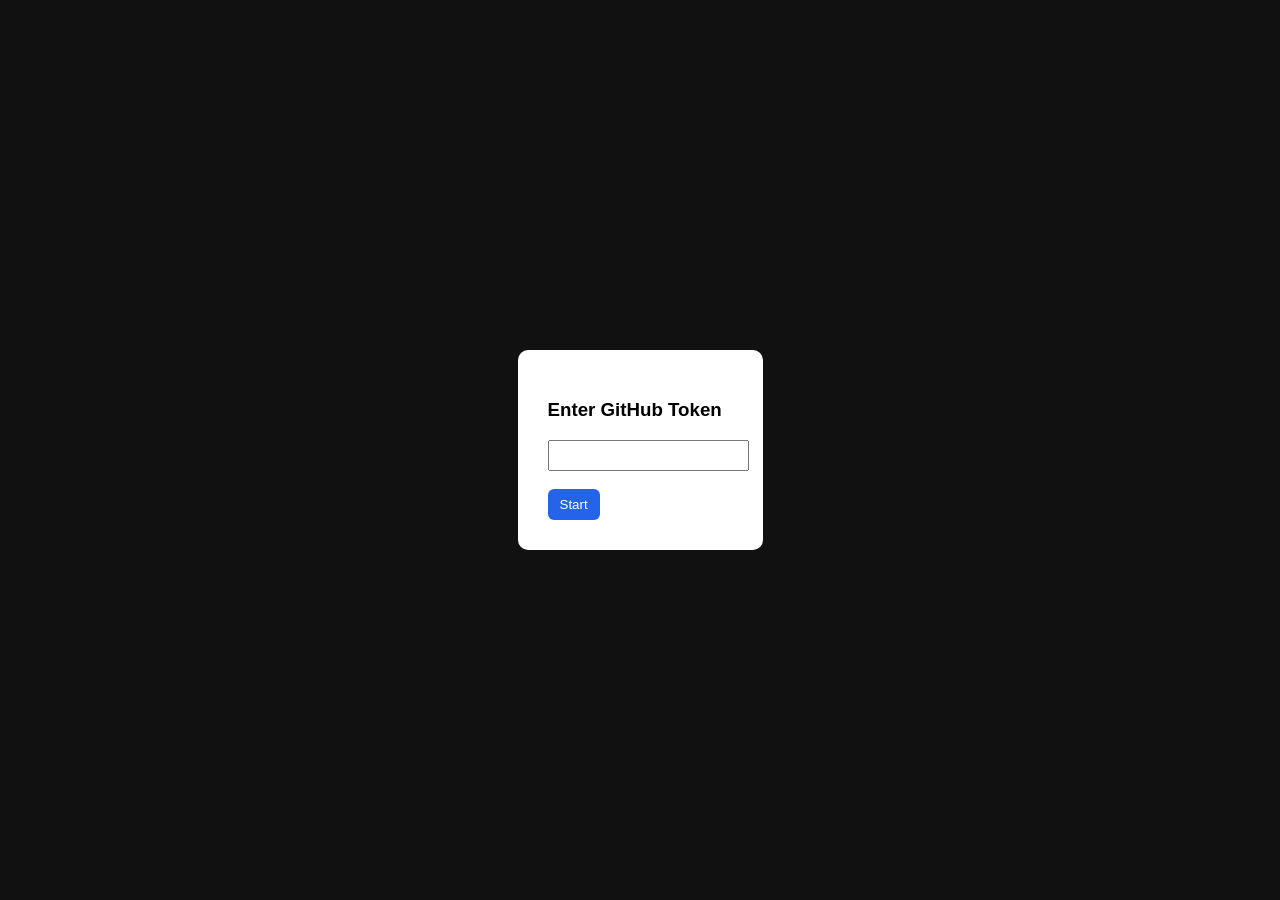
==== admin.html @ cba6a0bd "Update and rename test.html to admin.html" ====
<!DOCTYPE html>
<html>
<head>
<meta charset="UTF-8">
<title>Estancia Admin</title>

<style>
body {
  margin: 0;
  font-family: -apple-system, BlinkMacSystemFont, sans-serif;
  background: #eef1f5;
}

/* LOGIN */
#login {
  position: fixed;
  inset: 0;
  background: #111;
  display: flex;
  align-items: center;
  justify-content: center;
}
#loginBox {
  background: white;
  padding: 30px;
  border-radius: 10px;
}

/* HEADER */
.header {
  background: white;
  padding: 10px;
  display: flex;
  gap: 10px;
  border-bottom: 1px solid #ddd;
}

/* MAIN */
.container {
  display: flex;
  height: calc(100vh - 60px);
}

/* LEFT */
.left {
  width: 180px;
  background: #f8fafc;
  overflow-y: auto;
  padding: 10px;
}

.thumb {
  width: 100%;
  aspect-ratio: 9 / 16;
  margin-bottom: 10px;
  border-radius: 8px;
  overflow: hidden;
  border: 3px solid transparent;
  cursor: pointer;
}

.thumb.active {
  border: 3px solid #2563eb;
}

.thumb img, .thumb video {
  width: 100%;
  height: 100%;
  object-fit: cover;
}

/* CENTER */
.center {
  flex: 1;
  display: flex;
  align-items: center;
  justify-content: center;
}

/* TV FRAME */
.tv {
  position: relative;
  height: 90%;
  aspect-ratio: 9 / 16;
}

.tv img.frame {
  position: absolute;
  width: 100%;
  height: 100%;
  z-index: 2;
  pointer-events: none;
}

/* SCREEN AREA (adjust if needed) */
.screenArea {
  position: absolute;
  top: 5%;
  left: 5%;
  width: 90%;
  height: 90%;
  z-index: 1;
  background: black;
  display: flex;
  align-items: center;
  justify-content: center;
}

.screenArea img,
.screenArea video {
  width: 100%;
  height: 100%;
  object-fit: contain;
}

/* RIGHT */
.right {
  width: 300px;
  background: white;
  padding: 15px;
  border-left: 1px solid #ddd;
}

.field {
  margin-bottom: 10px;
}

input {
  width: 100%;
  padding: 6px;
}

button {
  padding: 8px 12px;
  border: none;
  background: #2563eb;
  color: white;
  border-radius: 6px;
  cursor: pointer;
}
.deleteBtn {
  background: #dc2626;
}
</style>
</head>

<body>

<!-- LOGIN -->
<div id="login">
  <div id="loginBox">
    <h3>Enter GitHub Token</h3>
    <input type="password" id="tokenInput"><br><br>
    <button onclick="start()">Start</button>
  </div>
</div>

<div id="app" style="display:none">

<div class="header">
  <input type="file" id="fileInput" multiple>
  <button onclick="upload()">Upload</button>
  <button onclick="saveConfig()">Save</button>
</div>

<div class="container">

<!-- LEFT -->
<div class="left" id="thumbList"></div>

<!-- CENTER -->
<div class="center">
  <div class="tv">

    <!-- SCREEN CONTENT -->
    <div class="screenArea" id="screenArea"></div>

    <!-- FRAME IMAGE -->
    <img src="images/screen.png" class="frame">

  </div>
</div>

<!-- RIGHT -->
<div class="right">

<h3 id="title">Select Slide</h3>

<label><input type="checkbox" id="enabled"> Enable</label>

<div class="field">Duration <input id="duration"></div>
<div class="field">Start Time <input type="time" id="startTime"></div>
<div class="field">End Time <input type="time" id="endTime"></div>
<div class="field">Start Date <input type="date" id="startDate"></div>
<div class="field">End Date <input type="date" id="endDate"></div>
<div class="field">Expiry <input id="expiry"></div>

<button class="deleteBtn" onclick="deleteSlide()">Delete</button>

</div>

</div>

</div>

<script>
const repoOwner="saravanansengamalan";
const repoName="estancianoticeboard";

let token="", files=[], config={}, selected=null;

// START
function start(){
  token=document.getElementById("tokenInput").value.trim();
  if(!token)return alert("Token required");
  login.style.display="none";
  app.style.display="block";
  load();
}

// LOAD
async function load(){

  const txt=await fetch(`https://raw.githubusercontent.com/${repoOwner}/${repoName}/main/config.txt`).then(r=>r.text());
  let inSlides=false;

  txt.split("\n").forEach(l=>{
    l=l.trim();
    if(l.toLowerCase()==="slides:"){inSlides=true;return;}
    if(inSlides){
      const p=l.split("|").map(x=>x.trim());
      config[p[0]]={duration:p[1]||"",start:p[2]||"",end:p[3]||"",startDate:p[4]||"",endDate:p[5]||"",expiry:p[6]||""};
    }
  });

  const res=await fetch(`https://api.github.com/repos/${repoOwner}/${repoName}/contents/slides`,{
    headers:{Authorization:`Bearer ${token}`}
  });

  const list=await res.json();
  files=list.map(f=>f.name);

  render();
}

// RENDER
function render(){
  const thumbList=document.getElementById("thumbList");
  thumbList.innerHTML="";

  files.forEach(name=>{
    const div=document.createElement("div");
    div.className="thumb";
    if(name===selected)div.classList.add("active");

    const url=`https://${repoOwner}.github.io/${repoName}/slides/${name}`;

    let media=name.match(/\.mp4/i)?document.createElement("video"):document.createElement("img");
    media.src=url;
    if(media.tagName==="VIDEO"){media.muted=true;media.autoplay=true;}

    div.appendChild(media);
    div.onclick=()=>selectSlide(name);

    thumbList.appendChild(div);
  });
}

// SELECT
function selectSlide(name){
  selected=name;
  render();

  const screenEl=document.getElementById("screenArea");
  screenEl.innerHTML="";

  const url=`https://${repoOwner}.github.io/${repoName}/slides/${name}`;

  let media=name.match(/\.mp4/i)?document.createElement("video"):document.createElement("img");
  media.src=url;
  if(media.tagName==="VIDEO"){media.autoplay=true;media.muted=true;}

  screenEl.appendChild(media);

  const c=config[name]||{};
  title.innerText=name;

  enabled.checked=!!config[name];
  duration.value=c.duration||"";
  startTime.value=c.start||"";
  endTime.value=c.end||"";
  startDate.value=c.startDate||"";
  endDate.value=c.endDate||"";
  expiry.value=c.expiry||"";
}

// UPDATE
document.querySelectorAll(".right input").forEach(el=>{
  el.oninput=()=>{
    if(!selected)return;

    if(!enabled.checked){delete config[selected];return;}

    if(startDate.value && !endDate.value && !expiry.value){
      alert("Start date needs end date or expiry");return;
    }

    config[selected]={duration:duration.value,start:startTime.value,end:endTime.value,startDate:startDate.value,endDate:endDate.value,expiry:expiry.value};
  };
});

// UPLOAD
async function upload(){
  const filesInput=fileInput.files;

  for(const f of filesInput){
    const base64=await toBase64(f);

    await fetch(`https://api.github.com/repos/${repoOwner}/${repoName}/contents/slides/${f.name}`,{
      method:"PUT",
      headers:{Authorization:`Bearer ${token}`,"Content-Type":"application/json"},
      body:JSON.stringify({message:"upload",content:base64})
    });

    files.push(f.name);
  }
  render();
}

// DELETE
async function deleteSlide(){
  if(!selected)return;

  const res=await fetch(`https://api.github.com/repos/${repoOwner}/${repoName}/contents/slides/${selected}`,{
    headers:{Authorization:`Bearer ${token}`}
  });
  const data=await res.json();

  await fetch(`https://api.github.com/repos/${repoOwner}/${repoName}/contents/slides/${selected}`,{
    method:"DELETE",
    headers:{Authorization:`Bearer ${token}`,"Content-Type":"application/json"},
    body:JSON.stringify({message:"delete",sha:data.sha})
  });

  delete config[selected];
  files=files.filter(f=>f!==selected);
  selected=null;
  document.getElementById("screenArea").innerHTML="";
  render();
}

// SAVE
async function saveConfig(){
  let content="default | 10\n\nslides:\n";

  Object.entries(config).forEach(([n,c])=>{
    let line=n;
    if(c.duration)line+=` | ${c.duration}`;
    if(c.start)line+=` | ${c.start}`;
    if(c.end)line+=` | ${c.end}`;
    if(c.startDate)line+=` | ${c.startDate}`;
    if(c.endDate)line+=` | ${c.endDate}`;
    if(c.expiry)line+=` | ${c.expiry}`;
    content+=line+"\n";
  });

  const res=await fetch(`https://api.github.com/repos/${repoOwner}/${repoName}/contents/config.txt`,{
    headers:{Authorization:`Bearer ${token}`}
  });
  const data=await res.json();

  await fetch(`https://api.github.com/repos/${repoOwner}/${repoName}/contents/config.txt`,{
    method:"PUT",
    headers:{Authorization:`Bearer ${token}`,"Content-Type":"application/json"},
    body:JSON.stringify({message:"update",content:btoa(unescape(encodeURIComponent(content))),sha:data.sha})
  });

  alert("Saved!");
}

function toBase64(f){
  return new Promise(r=>{
    const reader=new FileReader();
    reader.onload=()=>r(reader.result.split(",")[1]);
    reader.readAsDataURL(f);
  });
}
</script>

</body>
</html>
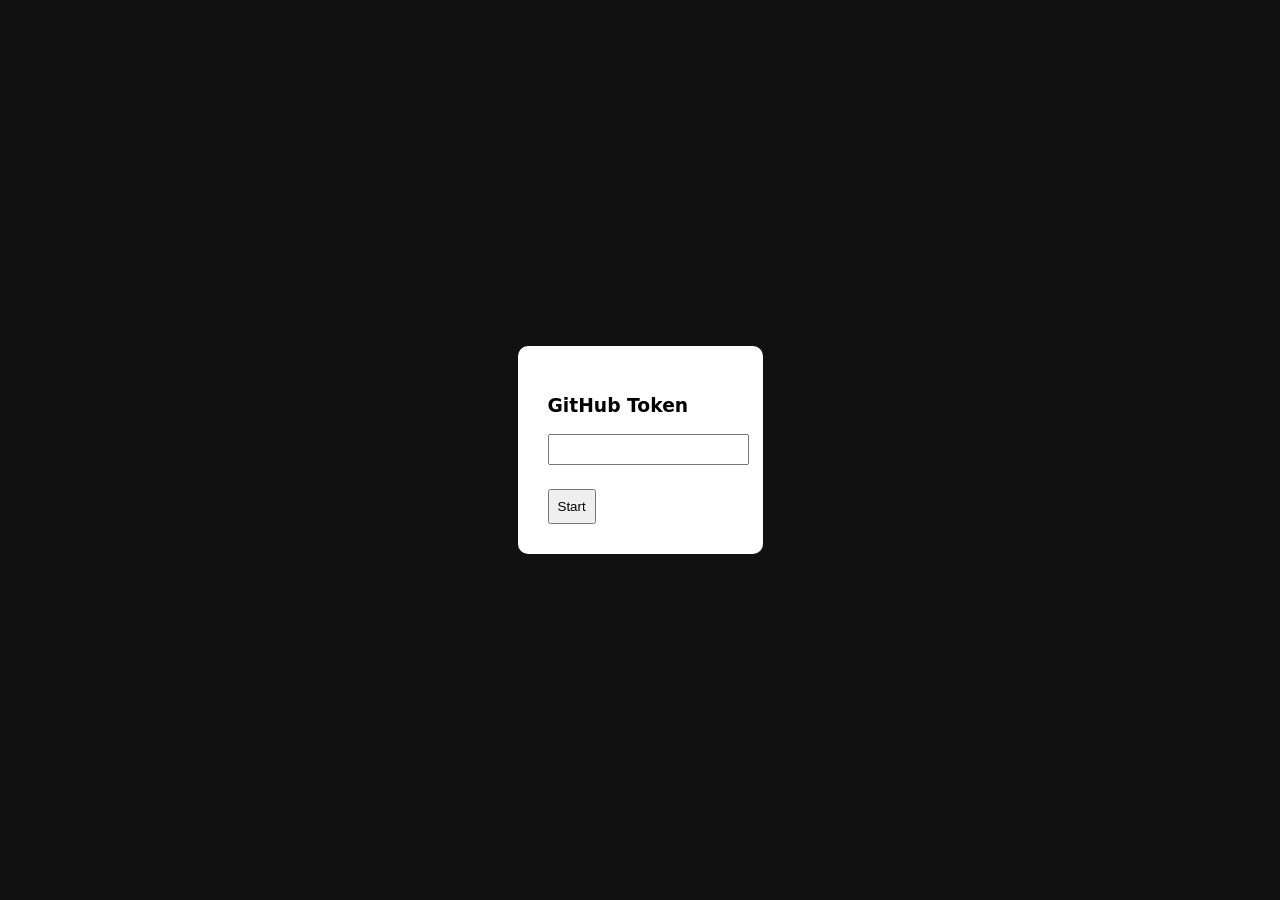
==== commit 3c4d012d: "Update admin.html" ====
--- a/admin.html
+++ b/admin.html
@@ -5,151 +5,58 @@
 <title>Estancia Admin</title>
 
 <style>
-body {
-  margin: 0;
-  font-family: -apple-system, BlinkMacSystemFont, sans-serif;
-  background: #eef1f5;
-}
+body { margin:0; font-family:system-ui; background:#eef1f5; }
 
 /* LOGIN */
-#login {
-  position: fixed;
-  inset: 0;
-  background: #111;
-  display: flex;
-  align-items: center;
-  justify-content: center;
-}
-#loginBox {
-  background: white;
-  padding: 30px;
-  border-radius: 10px;
-}
-
-/* HEADER */
-.header {
-  background: white;
-  padding: 10px;
-  display: flex;
-  gap: 10px;
-  border-bottom: 1px solid #ddd;
-}
-
-/* MAIN */
-.container {
-  display: flex;
-  height: calc(100vh - 60px);
-}
+#login { position:fixed; inset:0; background:#111; display:flex; justify-content:center; align-items:center; }
+#loginBox { background:white; padding:30px; border-radius:10px; }
+
+/* TOP */
+.topbar { background:white; padding:10px; border-bottom:1px solid #ddd; }
+
+/* LAYOUT */
+.container { display:flex; height:calc(100vh - 60px); }
 
 /* LEFT */
-.left {
-  width: 180px;
-  background: #f8fafc;
-  overflow-y: auto;
-  padding: 10px;
-}
+.left { width:180px; overflow-y:auto; padding:10px; }
 
 .thumb {
-  width: 100%;
-  aspect-ratio: 9 / 16;
-  margin-bottom: 10px;
-  border-radius: 8px;
-  overflow: hidden;
-  border: 3px solid transparent;
-  cursor: pointer;
-}
-
-.thumb.active {
-  border: 3px solid #2563eb;
-}
-
-.thumb img, .thumb video {
-  width: 100%;
-  height: 100%;
-  object-fit: cover;
-}
+  width:100%; aspect-ratio:9/16; margin-bottom:10px;
+  border-radius:8px; overflow:hidden; border:3px solid transparent;
+  cursor:grab;
+}
+.thumb.active { border:3px solid #2563eb; }
+.thumb img, .thumb video { width:100%; height:100%; object-fit:cover; }
 
 /* CENTER */
-.center {
-  flex: 1;
-  display: flex;
-  align-items: center;
-  justify-content: center;
-}
-
-/* TV FRAME */
+.center { flex:1; display:flex; justify-content:center; align-items:center; }
 .tv {
-  position: relative;
-  height: 90%;
-  aspect-ratio: 9 / 16;
-}
-
-.tv img.frame {
-  position: absolute;
-  width: 100%;
-  height: 100%;
-  z-index: 2;
-  pointer-events: none;
-}
-
-/* SCREEN AREA (adjust if needed) */
-.screenArea {
-  position: absolute;
-  top: 5%;
-  left: 5%;
-  width: 90%;
-  height: 90%;
-  z-index: 1;
-  background: black;
-  display: flex;
-  align-items: center;
-  justify-content: center;
-}
-
-.screenArea img,
-.screenArea video {
-  width: 100%;
-  height: 100%;
-  object-fit: contain;
-}
+  height:90%; aspect-ratio:9/16;
+  background:black; border:12px solid #222;
+  border-radius:20px; overflow:hidden;
+}
+.screen img, .screen video { width:100%; height:100%; object-fit:contain; }
 
 /* RIGHT */
-.right {
-  width: 300px;
-  background: white;
-  padding: 15px;
-  border-left: 1px solid #ddd;
-}
-
-.field {
-  margin-bottom: 10px;
-}
-
-input {
-  width: 100%;
-  padding: 6px;
-}
-
-button {
-  padding: 8px 12px;
-  border: none;
-  background: #2563eb;
-  color: white;
-  border-radius: 6px;
-  cursor: pointer;
-}
-.deleteBtn {
-  background: #dc2626;
-}
+.right { width:280px; background:white; padding:15px; border-left:1px solid #ddd; }
+.field { margin-bottom:10px; }
+input { width:100%; padding:6px; }
+
+/* UPLOAD */
+#uploadPreview { display:flex; gap:10px; padding:10px; overflow-x:auto; }
+.previewCard { width:100px; }
+.previewCard img { width:100%; aspect-ratio:9/16; object-fit:cover; }
+
+button { padding:8px; margin-top:5px; }
+.deleteBtn { background:#dc2626; color:white; width:100%; }
 </style>
 </head>
 
 <body>
 
-<!-- LOGIN -->
 <div id="login">
   <div id="loginBox">
-    <h3>Enter GitHub Token</h3>
+    <h3>GitHub Token</h3>
     <input type="password" id="tokenInput"><br><br>
     <button onclick="start()">Start</button>
   </div>
@@ -157,133 +64,150 @@
 
 <div id="app" style="display:none">
 
-<div class="header">
-  <input type="file" id="fileInput" multiple>
-  <button onclick="upload()">Upload</button>
+<div class="topbar">
+  <button onclick="fileInput.click()">Upload</button>
   <button onclick="saveConfig()">Save</button>
 </div>
 
+<input type="file" id="fileInput" multiple style="display:none">
+<div id="uploadPreview"></div>
+
 <div class="container">
 
-<!-- LEFT -->
 <div class="left" id="thumbList"></div>
 
-<!-- CENTER -->
 <div class="center">
   <div class="tv">
-
-    <!-- SCREEN CONTENT -->
-    <div class="screenArea" id="screenArea"></div>
-
-    <!-- FRAME IMAGE -->
-    <img src="images/screen.png" class="frame">
-
+    <div class="screen" id="screenEl"></div>
   </div>
 </div>
 
-<!-- RIGHT -->
 <div class="right">
-
-<h3 id="title">Select Slide</h3>
-
-<label><input type="checkbox" id="enabled"> Enable</label>
-
-<div class="field">Duration <input id="duration"></div>
-<div class="field">Start Time <input type="time" id="startTime"></div>
-<div class="field">End Time <input type="time" id="endTime"></div>
-<div class="field">Start Date <input type="date" id="startDate"></div>
-<div class="field">End Date <input type="date" id="endDate"></div>
-<div class="field">Expiry <input id="expiry"></div>
-
-<button class="deleteBtn" onclick="deleteSlide()">Delete</button>
-
-</div>
-
-</div>
-
+  <h3 id="titleEl">Slide</h3>
+  <label><input type="checkbox" id="enabled"> Enable</label>
+
+  <div class="field">Duration <input id="duration"></div>
+  <div class="field">Start <input type="time" id="startTime"></div>
+  <div class="field">End <input type="time" id="endTime"></div>
+  <div class="field">Start Date <input type="date" id="startDate"></div>
+  <div class="field">End Date <input type="date" id="endDate"></div>
+  <div class="field">Expiry <input id="expiry"></div>
+
+  <button class="deleteBtn" onclick="deleteSlide()">Delete</button>
+</div>
+
+</div>
 </div>
 
 <script>
-const repoOwner="saravanansengamalan";
-const repoName="estancianoticeboard";
-
-let token="", files=[], config={}, selected=null;
-
-// START
-function start(){
-  token=document.getElementById("tokenInput").value.trim();
-  if(!token)return alert("Token required");
+const repoOwner="estanciafoa";
+const repoName="noticeboard";
+
+let token="", files=[], config={}, selected=null, newFiles=[];
+
+/* GITHUB FETCH */
+async function githubFetch(url, options={}) {
+  const res = await fetch(url, {
+    ...options,
+    headers: {
+      ...(options.headers||{}),
+      Authorization: `Bearer ${token}`
+    }
+  });
+
+  if(!res.ok){
+    const err = await res.json();
+    throw new Error(err.message);
+  }
+
+  return await res.json();
+}
+
+/* START */
+async function start(){
+  token = tokenInput.value.trim();
+  if(!token) return alert("Token required");
+
   login.style.display="none";
   app.style.display="block";
-  load();
-}
-
-// LOAD
+
+  await load();
+}
+
+/* LOAD */
 async function load(){
 
-  const txt=await fetch(`https://raw.githubusercontent.com/${repoOwner}/${repoName}/main/config.txt`).then(r=>r.text());
-  let inSlides=false;
-
-  txt.split("\n").forEach(l=>{
-    l=l.trim();
-    if(l.toLowerCase()==="slides:"){inSlides=true;return;}
-    if(inSlides){
-      const p=l.split("|").map(x=>x.trim());
-      config[p[0]]={duration:p[1]||"",start:p[2]||"",end:p[3]||"",startDate:p[4]||"",endDate:p[5]||"",expiry:p[6]||""};
-    }
-  });
-
-  const res=await fetch(`https://api.github.com/repos/${repoOwner}/${repoName}/contents/slides`,{
-    headers:{Authorization:`Bearer ${token}`}
-  });
-
-  const list=await res.json();
-  files=list.map(f=>f.name);
-
-  render();
-}
-
-// RENDER
+  // config
+  try{
+    const txt = await fetch(`https://raw.githubusercontent.com/${repoOwner}/${repoName}/main/config.txt`).then(r=>r.text());
+    let inSlides=false;
+
+    txt.split("\n").forEach(l=>{
+      l=l.trim();
+      if(l.toLowerCase()==="slides:"){ inSlides=true; return; }
+      if(inSlides){
+        const p=l.split("|").map(x=>x.trim());
+        config[p[0]]={duration:p[1]||"",start:p[2]||"",end:p[3]||"",startDate:p[4]||"",endDate:p[5]||"",expiry:p[6]||""};
+        files.push(p[0]);
+      }
+    });
+  }catch(e){}
+
+  // files
+  const list = await githubFetch(`https://api.github.com/repos/${repoOwner}/${repoName}/contents/slides`);
+  const repoFiles = list.map(f=>f.name);
+
+  repoFiles.forEach(f=>{
+    if(!files.includes(f)) files.push(f);
+  });
+
+  render();
+}
+
+/* RENDER */
 function render(){
-  const thumbList=document.getElementById("thumbList");
   thumbList.innerHTML="";
 
-  files.forEach(name=>{
+  files.forEach((name,i)=>{
     const div=document.createElement("div");
     div.className="thumb";
     if(name===selected)div.classList.add("active");
 
-    const url=`https://${repoOwner}.github.io/${repoName}/slides/${name}`;
-
-    let media=name.match(/\.mp4/i)?document.createElement("video"):document.createElement("img");
-    media.src=url;
-    if(media.tagName==="VIDEO"){media.muted=true;media.autoplay=true;}
-
-    div.appendChild(media);
+    const img=document.createElement("img");
+    img.src=`https://${repoOwner}.github.io/${repoName}/slides/${name}`;
+    div.appendChild(img);
+
     div.onclick=()=>selectSlide(name);
 
+    // drag
+    div.draggable=true;
+    div.ondragstart=()=>dragIndex=i;
+    div.ondrop=()=>reorder(i);
+    div.ondragover=e=>e.preventDefault();
+
     thumbList.appendChild(div);
   });
 }
 
-// SELECT
+let dragIndex;
+function reorder(i){
+  const item=files.splice(dragIndex,1)[0];
+  files.splice(i,0,item);
+  render();
+}
+
+/* SELECT */
 function selectSlide(name){
   selected=name;
   render();
 
-  const screenEl=document.getElementById("screenArea");
   screenEl.innerHTML="";
-
-  const url=`https://${repoOwner}.github.io/${repoName}/slides/${name}`;
-
-  let media=name.match(/\.mp4/i)?document.createElement("video"):document.createElement("img");
-  media.src=url;
-  if(media.tagName==="VIDEO"){media.autoplay=true;media.muted=true;}
-
-  screenEl.appendChild(media);
+  const img=document.createElement("img");
+  img.src=`https://${repoOwner}.github.io/${repoName}/slides/${name}`;
+  screenEl.appendChild(img);
 
   const c=config[name]||{};
-  title.innerText=name;
+  titleEl.innerText=name;
 
   enabled.checked=!!config[name];
   duration.value=c.duration||"";
@@ -294,66 +218,104 @@
   expiry.value=c.expiry||"";
 }
 
-// UPDATE
+/* UPDATE */
 document.querySelectorAll(".right input").forEach(el=>{
   el.oninput=()=>{
     if(!selected)return;
 
-    if(!enabled.checked){delete config[selected];return;}
-
-    if(startDate.value && !endDate.value && !expiry.value){
-      alert("Start date needs end date or expiry");return;
-    }
-
-    config[selected]={duration:duration.value,start:startTime.value,end:endTime.value,startDate:startDate.value,endDate:endDate.value,expiry:expiry.value};
+    if(!enabled.checked){ delete config[selected]; return; }
+
+    config[selected]={
+      duration:duration.value,
+      start:startTime.value,
+      end:endTime.value,
+      startDate:startDate.value,
+      endDate:endDate.value,
+      expiry:expiry.value
+    };
   };
 });
 
-// UPLOAD
+/* UPLOAD */
+fileInput.onchange=e=>{
+  newFiles=[...e.target.files];
+  uploadPreview.innerHTML="";
+
+  newFiles.forEach((f,i)=>{
+    const div=document.createElement("div");
+    div.className="previewCard";
+
+    const img=document.createElement("img");
+    img.src=URL.createObjectURL(f);
+
+    const input=document.createElement("input");
+    input.value=f.name;
+    input.oninput=()=>f.customName=input.value;
+
+    const status=document.createElement("div");
+    status.id="status_"+i;
+
+    div.appendChild(img);
+    div.appendChild(input);
+    div.appendChild(status);
+    uploadPreview.appendChild(div);
+  });
+
+  upload();
+};
+
 async function upload(){
-  const filesInput=fileInput.files;
-
-  for(const f of filesInput){
-    const base64=await toBase64(f);
-
-    await fetch(`https://api.github.com/repos/${repoOwner}/${repoName}/contents/slides/${f.name}`,{
-      method:"PUT",
-      headers:{Authorization:`Bearer ${token}`,"Content-Type":"application/json"},
-      body:JSON.stringify({message:"upload",content:base64})
-    });
-
-    files.push(f.name);
+  for(let i=0;i<newFiles.length;i++){
+    const f=newFiles[i];
+    const name=f.customName||f.name;
+
+    try{
+      document.getElementById("status_"+i).innerText="Uploading";
+
+      const base64=await toBase64(f);
+
+      await githubFetch(`https://api.github.com/repos/${repoOwner}/${repoName}/contents/slides/${name}`,{
+        method:"PUT",
+        headers:{ "Content-Type":"application/json" },
+        body:JSON.stringify({message:"upload",content:base64})
+      });
+
+      files.push(name);
+      document.getElementById("status_"+i).innerText="Done";
+
+    }catch(e){
+      document.getElementById("status_"+i).innerText="Error";
+    }
   }
   render();
 }
 
-// DELETE
+/* DELETE */
 async function deleteSlide(){
   if(!selected)return;
 
-  const res=await fetch(`https://api.github.com/repos/${repoOwner}/${repoName}/contents/slides/${selected}`,{
-    headers:{Authorization:`Bearer ${token}`}
-  });
-  const data=await res.json();
-
-  await fetch(`https://api.github.com/repos/${repoOwner}/${repoName}/contents/slides/${selected}`,{
+  const file = await githubFetch(`https://api.github.com/repos/${repoOwner}/${repoName}/contents/slides/${selected}`);
+
+  await githubFetch(`https://api.github.com/repos/${repoOwner}/${repoName}/contents/slides/${selected}`,{
     method:"DELETE",
-    headers:{Authorization:`Bearer ${token}`,"Content-Type":"application/json"},
-    body:JSON.stringify({message:"delete",sha:data.sha})
+    headers:{ "Content-Type":"application/json" },
+    body:JSON.stringify({message:"delete",sha:file.sha})
   });
 
   delete config[selected];
   files=files.filter(f=>f!==selected);
   selected=null;
-  document.getElementById("screenArea").innerHTML="";
-  render();
-}
-
-// SAVE
+  screenEl.innerHTML="";
+  render();
+}
+
+/* SAVE CONFIG */
 async function saveConfig(){
+
   let content="default | 10\n\nslides:\n";
 
-  Object.entries(config).forEach(([n,c])=>{
+  files.forEach(n=>{
+    const c=config[n]||{};
     let line=n;
     if(c.duration)line+=` | ${c.duration}`;
     if(c.start)line+=` | ${c.start}`;
@@ -364,20 +326,22 @@
     content+=line+"\n";
   });
 
-  const res=await fetch(`https://api.github.com/repos/${repoOwner}/${repoName}/contents/config.txt`,{
-    headers:{Authorization:`Bearer ${token}`}
-  });
-  const data=await res.json();
-
-  await fetch(`https://api.github.com/repos/${repoOwner}/${repoName}/contents/config.txt`,{
+  const file = await githubFetch(`https://api.github.com/repos/${repoOwner}/${repoName}/contents/config.txt`);
+
+  await githubFetch(`https://api.github.com/repos/${repoOwner}/${repoName}/contents/config.txt`,{
     method:"PUT",
-    headers:{Authorization:`Bearer ${token}`,"Content-Type":"application/json"},
-    body:JSON.stringify({message:"update",content:btoa(unescape(encodeURIComponent(content))),sha:data.sha})
+    headers:{ "Content-Type":"application/json" },
+    body:JSON.stringify({
+      message:"update config",
+      content:btoa(unescape(encodeURIComponent(content))),
+      sha:file.sha
+    })
   });
 
   alert("Saved!");
 }
 
+/* BASE64 */
 function toBase64(f){
   return new Promise(r=>{
     const reader=new FileReader();
@@ -385,6 +349,7 @@
     reader.readAsDataURL(f);
   });
 }
+
 </script>
 
 </body>
